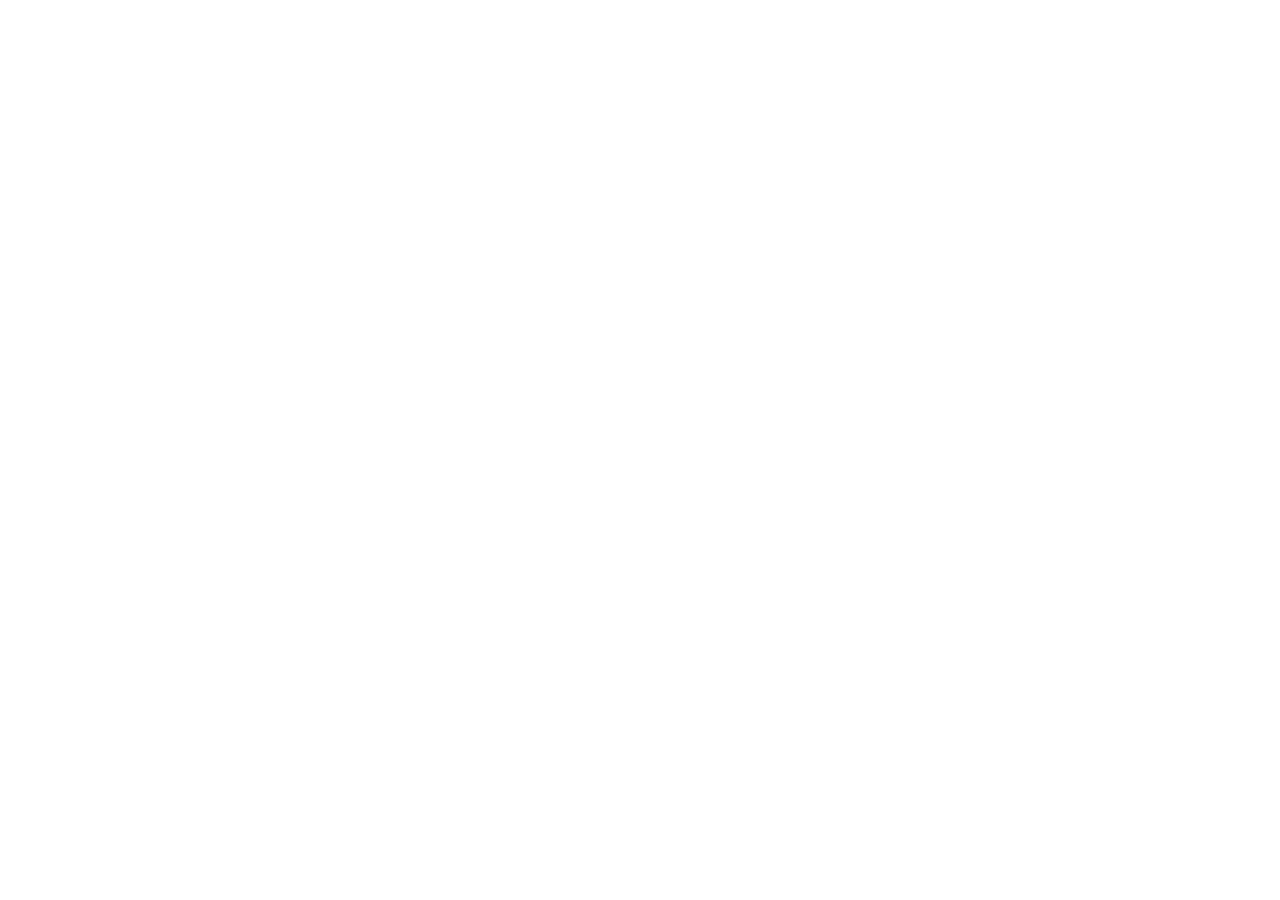
==== index.html @ d6ac0f33 "first" ====
<!DOCTYPE html>
<html lang="pt-br">
<head>
    <meta charset="UTF-8">
    <meta name="viewport" content="width=device-width, initial-scale=1.0">
    <title></title>
    <link rel="stylesheet" href="estilos/style.css">
    <style>
        
    </style>
</head>
<body>
    
</body>
</html>
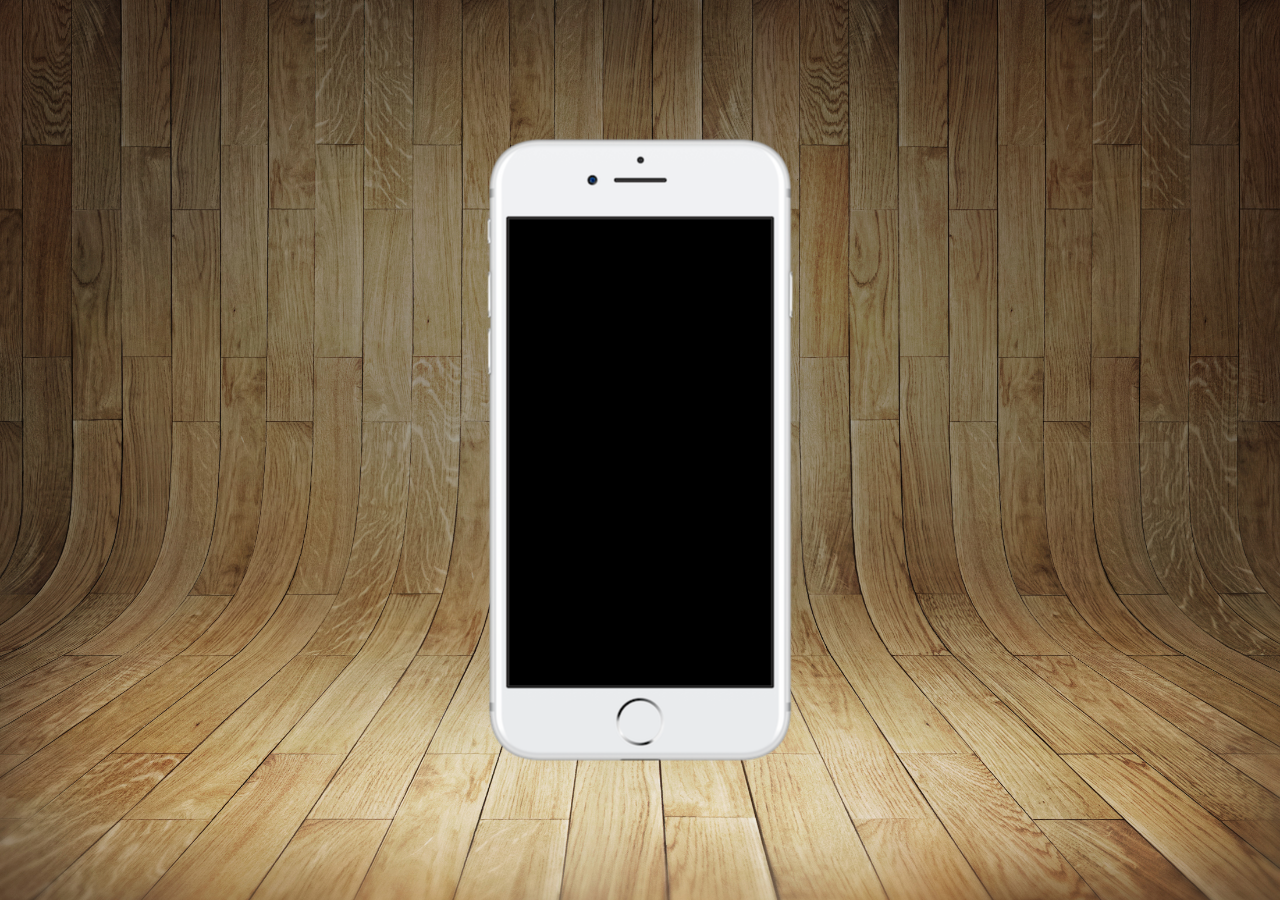
==== commit 0db62e0f: "criei folhas de estilos" ====
--- a/index.html
+++ b/index.html
@@ -3,13 +3,18 @@
 <head>
     <meta charset="UTF-8">
     <meta name="viewport" content="width=device-width, initial-scale=1.0">
-    <title></title>
+    <title>Redes sociais</title>
+    <link rel="shortcut icon" href="favicon.ico" type="image/x-icon">
     <link rel="stylesheet" href="estilos/style.css">
-    <style>
-        
-    </style>
 </head>
 <body>
-    
+    <main>
+        <section id="telefone">
+
+        </section>
+        <section id="">
+
+        </section>
+    </main>
 </body>
 </html>
--- a/estilos/style.css
+++ b/estilos/style.css
@@ -0,0 +1,34 @@
+@charset "UTF-8";
+
+*{
+    margin: 0px;
+    padding: 0px;
+    font-family: Arial, Helvetica, sans-serif;
+}
+
+html, body {
+    height: 100vh;
+    width: 100vw;
+    background-color: black;
+}
+
+main{
+    position: relative;
+    height: 100vh;
+    background: url('../imagens/fundo-madeira.jpg') no-repeat  top center;
+    background-size: cover;
+    background-attachment: fixed;
+}
+
+section#telefone{
+    position: absolute;
+    top: 50%;
+    left: 50%;
+    transform: translate(-50%, -50%);
+
+
+    background-color: blue;
+    height: 627px;
+    width: 311px;
+    background: url('../imagens/frame-iphone.png') no-repeat;
+}
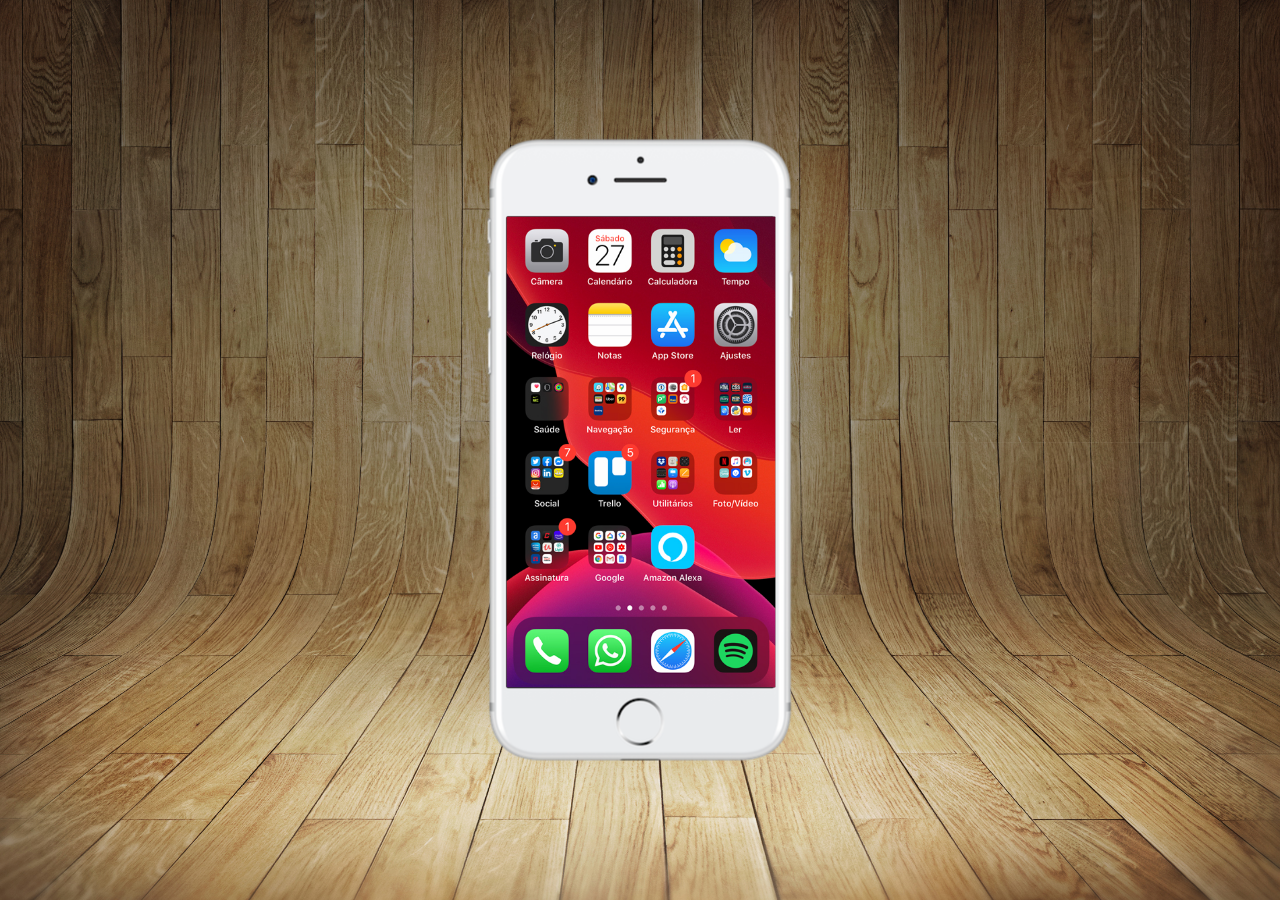
==== commit 8d87216c: "criei a tela home" ====
--- a/index.html
+++ b/index.html
@@ -10,9 +10,14 @@
 <body>
     <main>
         <section id="telefone">
+            
+            <iframe src="home.html
+            " name="tela" id="tela" frameborder="0">Seu navegador não é compátivel
+            </iframe>
 
         </section>
-        <section id="">
+
+        <section id="redes-sociais">
 
         </section>
     </main>
--- a/estilos/style.css
+++ b/estilos/style.css
@@ -31,4 +31,12 @@
     height: 627px;
     width: 311px;
     background: url('../imagens/frame-iphone.png') no-repeat;
+}
+
+iframe#tela {
+    position: relative;
+    top: 80px;
+    left: 22px;
+    width: 269px;
+    height: 471px;
 }
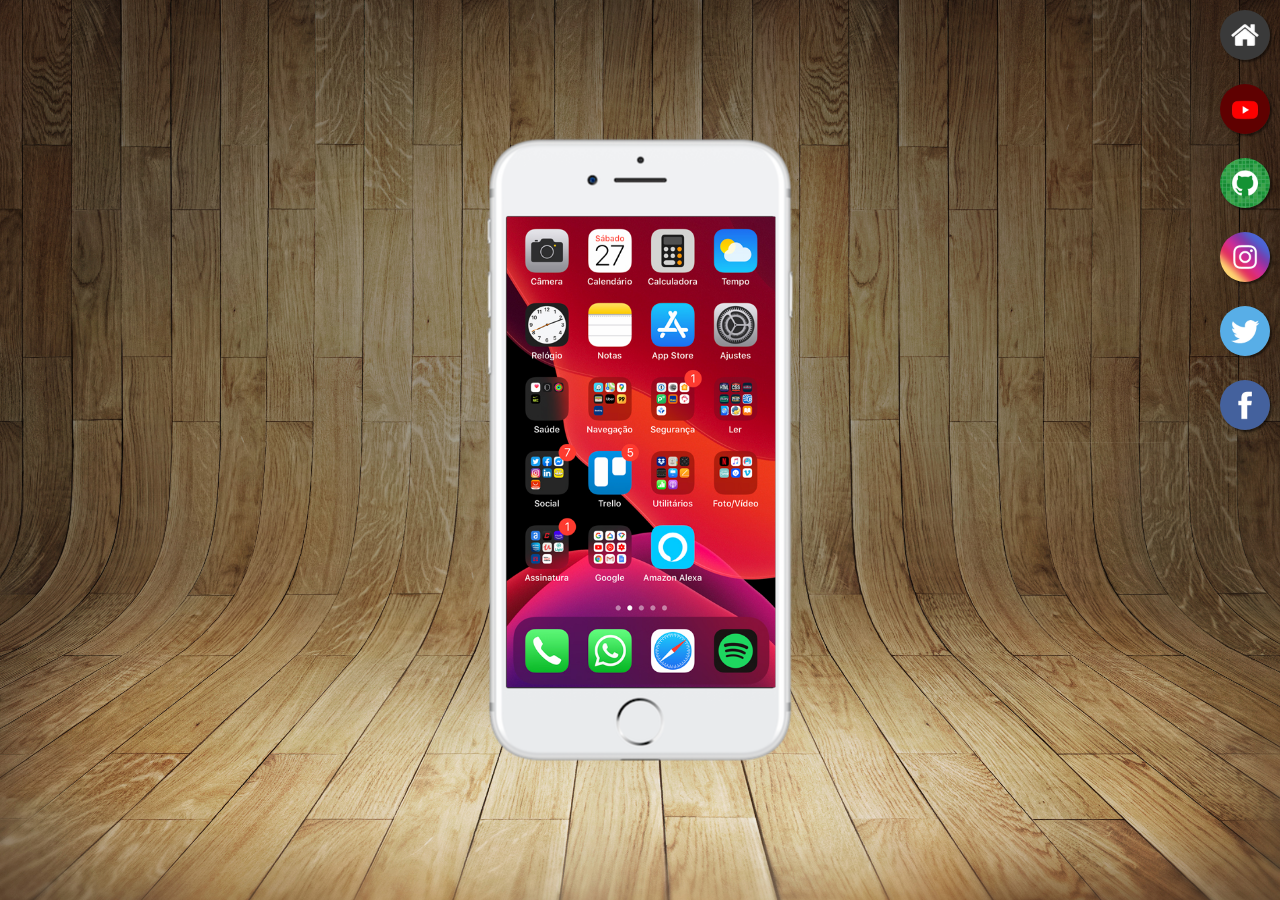
==== commit f6179a14: "up" ====
--- a/index.html
+++ b/index.html
@@ -19,6 +19,30 @@
 
         <section id="redes-sociais">
 
+            <a href="#" target="tela">
+                <img src="imagens/logo-home.jpg" alt="Home">
+            </a><br>
+
+            <a href="#" target="tela">
+                <img src="imagens/logo-youtube.jpg" alt="Youtube">
+            </a><br>
+
+            <a href="#" target="tela">
+                <img src="imagens/logo-github.jpg" alt="Github">
+            </a><br>
+
+            <a href="#" target="tela">
+                <img src="imagens/logo-instagram.jpg" alt="instagram">
+            </a><br>
+
+            <a href="#" target="tela">
+                <img src="imagens/logo-twitter.jpg" alt="Twitter">
+            </a><br>
+
+            <a href="#" target="tela">
+                <img src="imagens/logo-facebook.jpg" alt="Facebook">
+            </a>
+
         </section>
     </main>
 </body>
--- a/estilos/style.css
+++ b/estilos/style.css
@@ -39,4 +39,15 @@
     left: 22px;
     width: 269px;
     height: 471px;
+}
+
+section#redes-sociais {
+    text-align: right;
+}
+
+section#redes-sociais > a > img {
+    width: 50px;
+    border-radius: 50px;
+    margin: 10px;
+    box-shadow: 2px 2px 2px rgba(0, 0, 0, 0.486);
 }
